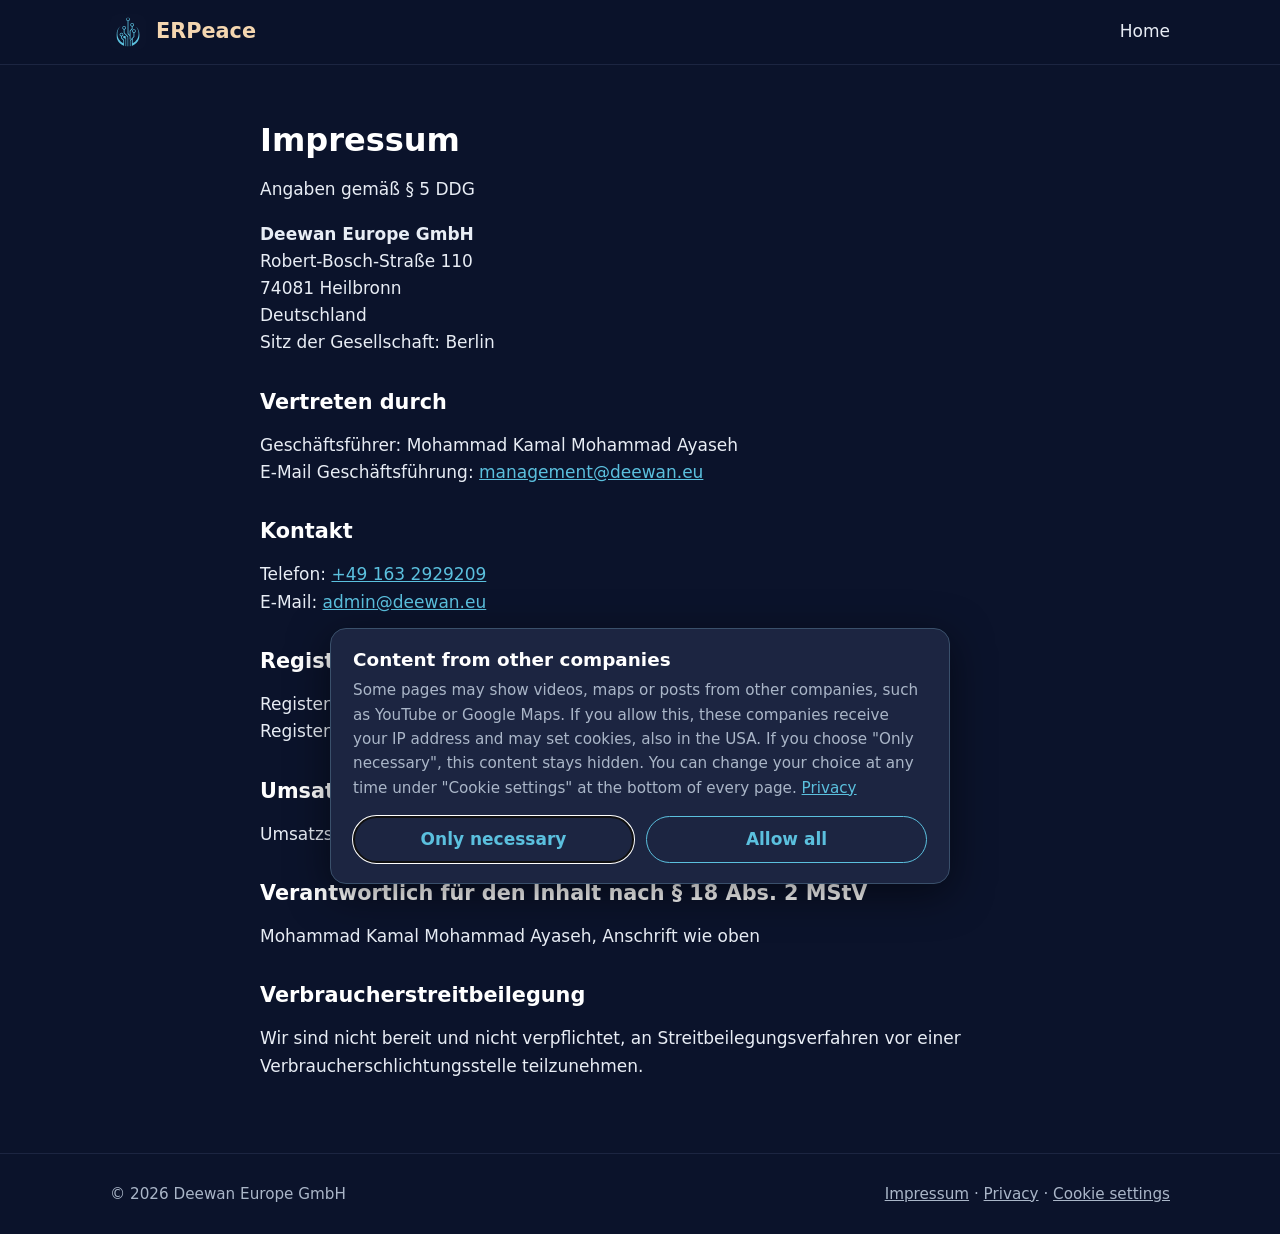
==== impressum.html @ eac1d41c "Add ERPeace website with Impressum, privacy page and cookie banner Co-Authored-By: Claude Opus 5.5 <" ====
<!doctype html>
<html lang="de">
<head>
<meta charset="utf-8">
<meta name="viewport" content="width=device-width, initial-scale=1">
<title>Impressum | ERPeace</title>
<link rel="icon" href="ERPeace-4-icon-midnight.svg" type="image/svg+xml">
<link rel="stylesheet" href="style.css">
<script src="consent.js" defer></script>
</head>
<body>
<header class="top"><div class="wrap top-in"><a class="brand" href="index.html"><img src="ERPeace-4-icon-midnight.svg" alt="" width="36" height="36"><span>ERPeace</span></a><nav><a href="index.html">Home</a></nav></div></header>
<main class="wrap legal">
<h1>Impressum</h1>
<p>Angaben gem&auml;&szlig; &sect; 5 DDG</p>
<p><strong>Deewan Europe GmbH</strong><br>Robert-Bosch-Stra&szlig;e 110<br>74081 Heilbronn<br>Deutschland<br>Sitz der Gesellschaft: Berlin</p>
<h2>Vertreten durch</h2><p>Gesch&auml;ftsf&uuml;hrer: Mohammad Kamal Mohammad Ayaseh<br>E-Mail Gesch&auml;ftsf&uuml;hrung: <a href="mailto:management@deewan.eu">management@deewan.eu</a></p>
<h2>Kontakt</h2><p>Telefon: <a href="tel:+491632929209">+49 163 2929209</a><br>E-Mail: <a href="mailto:admin@deewan.eu">admin@deewan.eu</a></p>
<h2>Registereintrag</h2><p>Registergericht: Amtsgericht Charlottenburg (Berlin)<br>Registernummer: HRB 290451 B</p>
<h2>Umsatzsteuer-ID</h2><p>Umsatzsteuer-Identifikationsnummer gem&auml;&szlig; &sect; 27a UStG: DE465550523</p>
<h2>Verantwortlich f&uuml;r den Inhalt nach &sect; 18 Abs. 2 MStV</h2><p>Mohammad Kamal Mohammad Ayaseh, Anschrift wie oben</p>
<h2>Verbraucherstreitbeilegung</h2><p>Wir sind nicht bereit und nicht verpflichtet, an Streitbeilegungsverfahren vor einer Verbraucherschlichtungsstelle teilzunehmen.</p>
</main>
<footer><div class="wrap foot-in"><span>&copy; 2026 Deewan Europe GmbH</span><span><a href="impressum.html">Impressum</a> &middot; <a href="privacy.html">Privacy</a> &middot; <a href="#" class="cookie-settings">Cookie settings</a></span></div></footer>
</body></html>
---- style.css ----
:root{
  --night:#0B132B; --deep:#1C2541; --slate:#3A506B; --sky:#5BC0DE; --sand:#F4D6B0; --amber:#D97706;
  --text:#E8EDF5; --muted:#AAB6C8;
}
*{box-sizing:border-box}
html{scroll-behavior:smooth}
body{margin:0;background:var(--night);color:var(--text);
  font:17px/1.6 system-ui,-apple-system,"Segoe UI",Roboto,"Helvetica Neue",Arial,sans-serif}
a{color:var(--sky)}
.wrap{max-width:1100px;margin:0 auto;padding:0 20px}
h1,h2,h3{line-height:1.2;margin:0 0 .5em}
h1{font-size:clamp(2rem,5vw,3.3rem);color:#fff}
h2{font-size:clamp(1.6rem,3.5vw,2.3rem);color:#fff}
h3{font-size:1.15rem;color:var(--sand)}
section{padding:72px 0}
.band{background:var(--deep)}
.sub{color:var(--muted);max-width:640px;margin:0 0 32px}

.top{position:sticky;top:0;z-index:10;background:rgba(11,19,43,.92);backdrop-filter:blur(8px);border-bottom:1px solid var(--deep)}
.top-in{display:flex;align-items:center;justify-content:space-between;gap:16px;min-height:64px}
.brand{display:flex;align-items:center;gap:10px;color:var(--sand);text-decoration:none;font-weight:700;font-size:1.3rem}
.brand img{border-radius:8px}
nav{display:flex;align-items:center;gap:22px}
nav a{color:var(--text);text-decoration:none}
nav a:hover{color:var(--sky)}

.btn{display:inline-block;padding:12px 22px;border-radius:999px;text-decoration:none;font-weight:600;min-height:44px}
.btn-main{background:var(--sky);color:var(--night)}
.btn-main:hover{background:#7fd0e8}
.btn-ghost{border:1.5px solid var(--sky);color:var(--sky)!important;padding:9px 18px}
.btn-ghost:hover{background:rgba(91,192,222,.1)}

.hero{padding:80px 0 88px;background:radial-gradient(900px 500px at 80% 30%,rgba(91,192,222,.14),transparent 60%)}
.hero-in{display:grid;grid-template-columns:1.3fr 1fr;gap:48px;align-items:center}
.eyebrow{color:var(--sky);letter-spacing:.3em;text-transform:uppercase;font-size:.85rem;margin:0 0 12px}
.lead{font-size:1.2rem;color:var(--muted);max-width:560px}
.cta{display:flex;gap:14px;flex-wrap:wrap;margin-top:28px}
.hero-logo{width:100%;max-width:300px;height:auto;justify-self:center}

.grid{display:grid;grid-template-columns:repeat(auto-fit,minmax(min(300px,100%),1fr));gap:20px}
.grid.three{grid-template-columns:repeat(auto-fit,minmax(min(240px,100%),1fr))}
.card{background:var(--night);border:1px solid var(--slate);border-radius:16px;padding:24px}
.card p,.point p{margin:0;color:var(--muted)}
.point{padding:4px 0}
.point h3{color:#fff}
.point h3::before{content:"";display:inline-block;width:10px;height:10px;border-radius:50%;background:var(--amber);margin-right:10px;vertical-align:middle}

.contact{text-align:center}
.contact .sub{margin-left:auto;margin-right:auto}

footer{padding:28px 0;border-top:1px solid var(--deep);color:var(--muted);font-size:.95rem}
.foot-in{display:flex;justify-content:space-between;flex-wrap:wrap;gap:12px}
footer a{color:var(--muted)}

.legal{padding:56px 0;max-width:760px}
.legal h1{font-size:2rem}
.legal h2{font-size:1.3rem;margin-top:1.6em}
.todo{background:rgba(217,119,6,.18);border:1px dashed var(--amber);border-radius:6px;padding:0 6px}

@media (max-width:760px){
  section{padding:56px 0}
  .hero{padding:48px 0 56px}
  .hero-in{grid-template-columns:1fr;gap:28px}
  .hero-logo{max-width:200px;order:-1}
  nav a:not(.btn){display:none}
}

#consent{position:fixed;z-index:50;left:16px;right:16px;bottom:16px;max-width:620px;margin:0 auto;background:var(--deep);border:1px solid var(--slate);border-radius:16px;padding:20px 22px;box-shadow:0 10px 40px rgba(0,0,0,.5)}
#consent h2{font-size:1.15rem;margin:0 0 .4em}
#consent p{margin:0 0 16px;color:var(--muted);font-size:.95rem}
.consent-btns{display:flex;gap:12px;flex-wrap:wrap}
.consent-btns .btn{flex:1 1 160px;font:inherit;font-weight:600;cursor:pointer;background:transparent}
.ext-hold{border:1px dashed var(--slate);border-radius:12px;padding:20px;text-align:center;color:var(--muted)}
.ext-hold .btn{font:inherit;font-weight:600;cursor:pointer;border:0}
.cookie-settings{cursor:pointer}
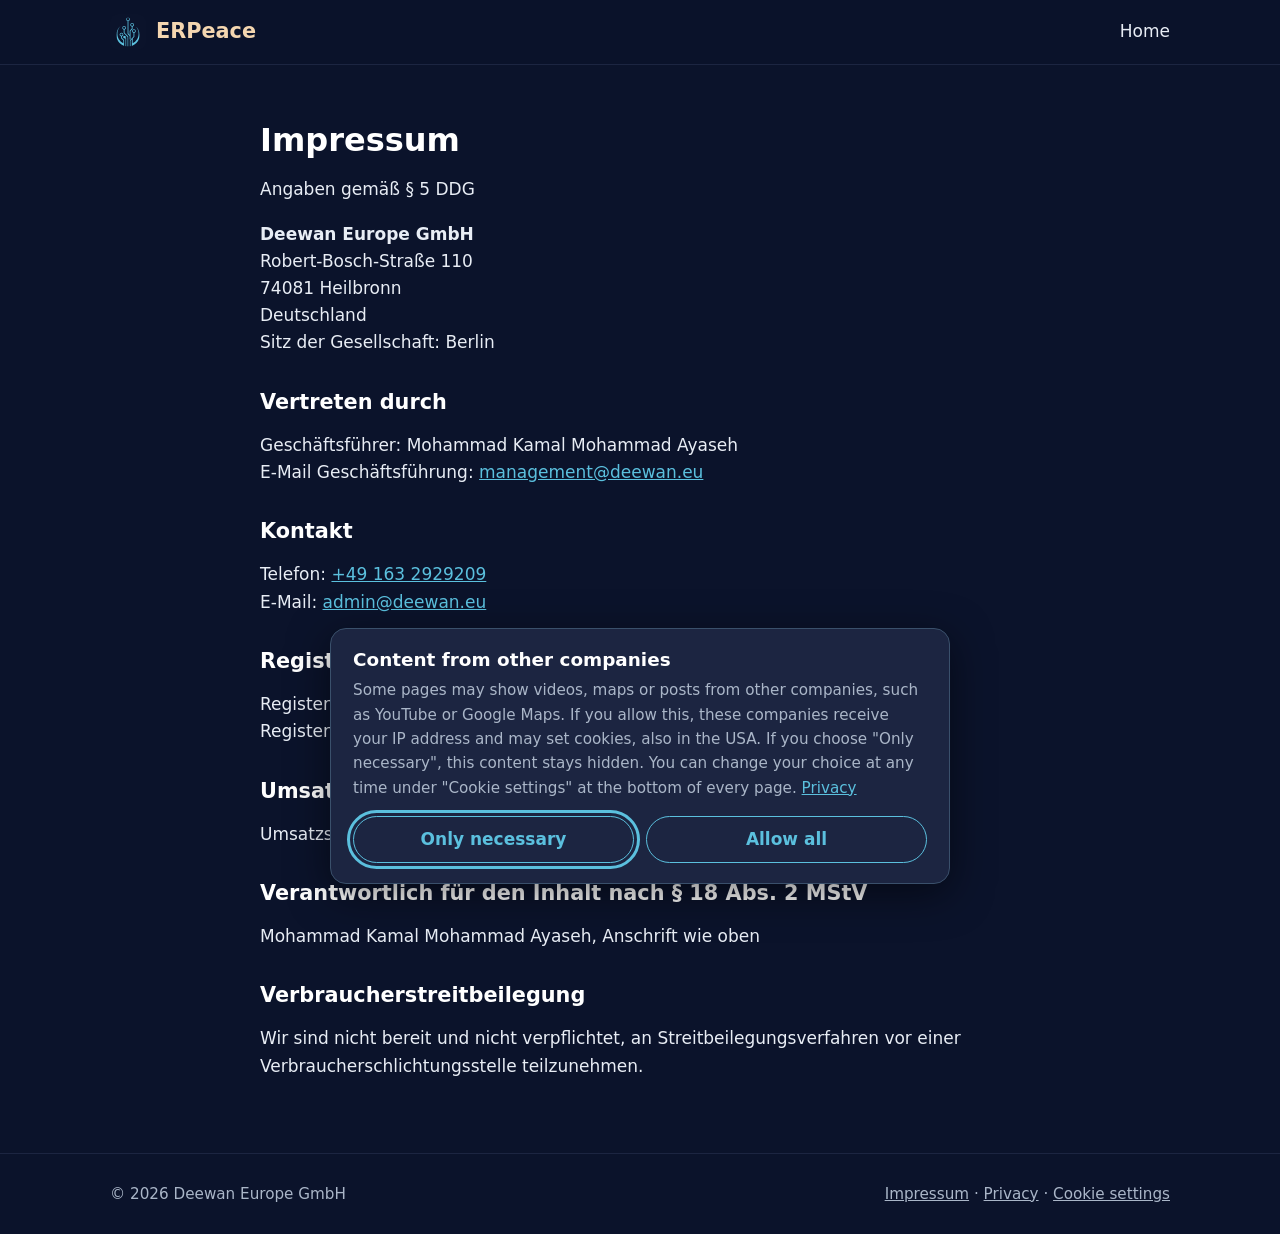
==== commit 385c8f3a: "Accessibility: skip link, main region, focus ring and reduced motion Adds ACCESSIBILITY.md.  Co-Auth" ====
--- a/impressum.html
+++ b/impressum.html
@@ -9,8 +9,9 @@
 <script src="consent.js" defer></script>
 </head>
 <body>
-<header class="top"><div class="wrap top-in"><a class="brand" href="index.html"><img src="ERPeace-4-icon-midnight.svg" alt="" width="36" height="36"><span>ERPeace</span></a><nav><a href="index.html">Home</a></nav></div></header>
-<main class="wrap legal">
+<a class="skip" href="#main">Skip to main content</a>
+<header class="top"><div class="wrap top-in"><a class="brand" href="index.html"><img src="ERPeace-4-icon-midnight.svg" alt="" width="36" height="36"><span>ERPeace</span></a><nav aria-label="Main"><a href="index.html">Home</a></nav></div></header>
+<main id="main" class="wrap legal">
 <h1>Impressum</h1>
 <p>Angaben gem&auml;&szlig; &sect; 5 DDG</p>
 <p><strong>Deewan Europe GmbH</strong><br>Robert-Bosch-Stra&szlig;e 110<br>74081 Heilbronn<br>Deutschland<br>Sitz der Gesellschaft: Berlin</p>
--- a/style.css
+++ b/style.css
@@ -55,6 +55,8 @@
 .legal{padding:56px 0;max-width:760px}
 .legal h1{font-size:2rem}
 .legal h2{font-size:1.3rem;margin-top:1.6em}
+.legal a{overflow-wrap:anywhere}
+.legal li{margin-bottom:.5em}
 .todo{background:rgba(217,119,6,.18);border:1px dashed var(--amber);border-radius:6px;padding:0 6px}
 
 @media (max-width:760px){
@@ -73,3 +75,9 @@
 .ext-hold{border:1px dashed var(--slate);border-radius:12px;padding:20px;text-align:center;color:var(--muted)}
 .ext-hold .btn{font:inherit;font-weight:600;cursor:pointer;border:0}
 .cookie-settings{cursor:pointer}
+
+/* Accessibility (WCAG 2.2 AA) */
+.skip{position:absolute;left:8px;top:-80px;z-index:1000;padding:10px 16px;background:#0b1530;color:#fff;border-radius:6px;font-weight:600}
+.skip:focus{top:8px}
+:focus-visible{outline:3px solid currentColor;outline-offset:3px}
+@media (prefers-reduced-motion:reduce){html{scroll-behavior:auto}*,*::before,*::after{animation-duration:.01ms!important;transition-duration:.01ms!important}}
